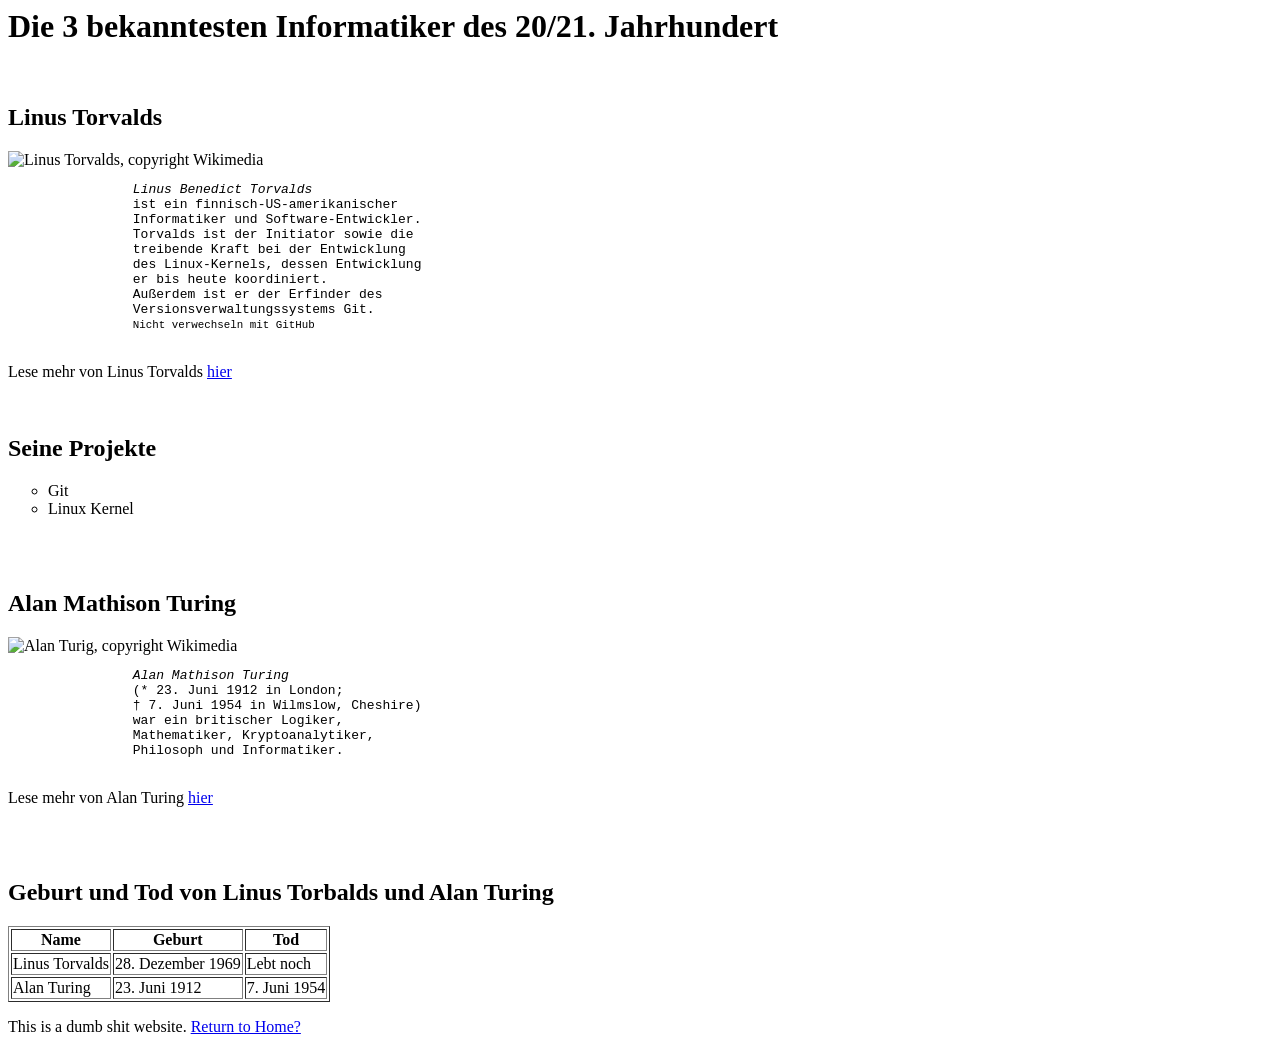
==== mostfamousgptshitters/list.html @ f23a787b "Rename list.html to mostfamousgptshitters/list.html" ====
<DOCTYPE html>
    <html>
        <head>
            <title>Die Bekanntesten Informatiker des 20/21 Jahrhundert</title>
            <link rel="stylesheet" href="styles.css">
        </head>
        <body>
            <h1>Die <strong>3 bekanntesten Informatiker</strong> des 20/21. Jahrhundert</h1>
            <br>
            <h2><a id="Linus">Linus Torvalds</a></h2>
            <img src="https://upload.wikimedia.org/wikipedia/commons/thumb/e/e8/Lc3_2018_%28263682303%29_%28cropped%29.jpeg/250px-Lc3_2018_%28263682303%29_%28cropped%29.jpeg" alt="Linus Torvalds, copyright Wikimedia"/>
            <pre>
                <i>Linus Benedict Torvalds</i>
                ist ein finnisch-US-amerikanischer
                Informatiker und Software-Entwickler.
                Torvalds ist der Initiator sowie die
                treibende Kraft bei der Entwicklung
                des Linux-Kernels, dessen Entwicklung
                er bis heute koordiniert.
                Außerdem ist er der Erfinder des
                Versionsverwaltungssystems Git.
                <small>Nicht verwechseln mit GitHub</small>
            </pre>
            <p>Lese mehr von Linus Torvalds
              <a href="https://de.wikipedia.org/wiki/Linus_Torvalds" target="_blank" class="button36">hier</a>
            </p>
            <br>
            <h2>Seine Projekte</h2><ul type="circle">
                <li>Git</li>
                <li>Linux Kernel</li>
            </ul>
            <br><br>
            <h2><a id="gayboii">Alan Mathison Turing</a></h2>
            <img src="https://upload.wikimedia.org/wikipedia/commons/thumb/7/79/Alan_Turing_az_1930-as_%C3%A9vekben.jpg/250px-Alan_Turing_az_1930-as_%C3%A9vekben.jpg" alt="Alan Turig, copyright Wikimedia"/>
            <pre>
                <i>Alan Mathison Turing</i>
                (* 23. Juni 1912 in London;
                † 7. Juni 1954 in Wilmslow, Cheshire)
                war ein britischer Logiker,
                Mathematiker, Kryptoanalytiker,
                Philosoph und Informatiker.
            </pre>
            <p>Lese mehr von Alan Turing
              <a href="https://de.wikipedia.org/wiki/Alan_Turing" target="_blank" class="button36">hier</a>
            </p>
            <br><br>
            <h2>Geburt und Tod von Linus Torbalds und Alan Turing</h2>
            <table border="1">
            <tr>
                <th>Name</th>
                <th>Geburt</th>
                <th>Tod</th>
            </tr>
            <tr>
                <td>Linus Torvalds</td>
                <td>28. Dezember 1969</td>
                <td> Lebt noch</td
            </tr>
            <tr>
                <td>Alan Turing</td>
                <td>23. Juni 1912</td>
                <td>7. Juni 1954</td>
            </tr>
            </table>
            <script type="module" src="https://unpkg.com/@splinetool/viewer@1.12.82/build/spline-viewer.js"></script>
            <spline-viewer url="https://prod.spline.design/aberEW2AXtAKSnmy/scene.splinecode"></spline-viewer>
        </body>
        <footer>
            <p>This is a dumb shit website.
              <a href="../index.html" target="_blank" class="button36">Return to Home?</a>
            </p>
        </footer>
    </html>
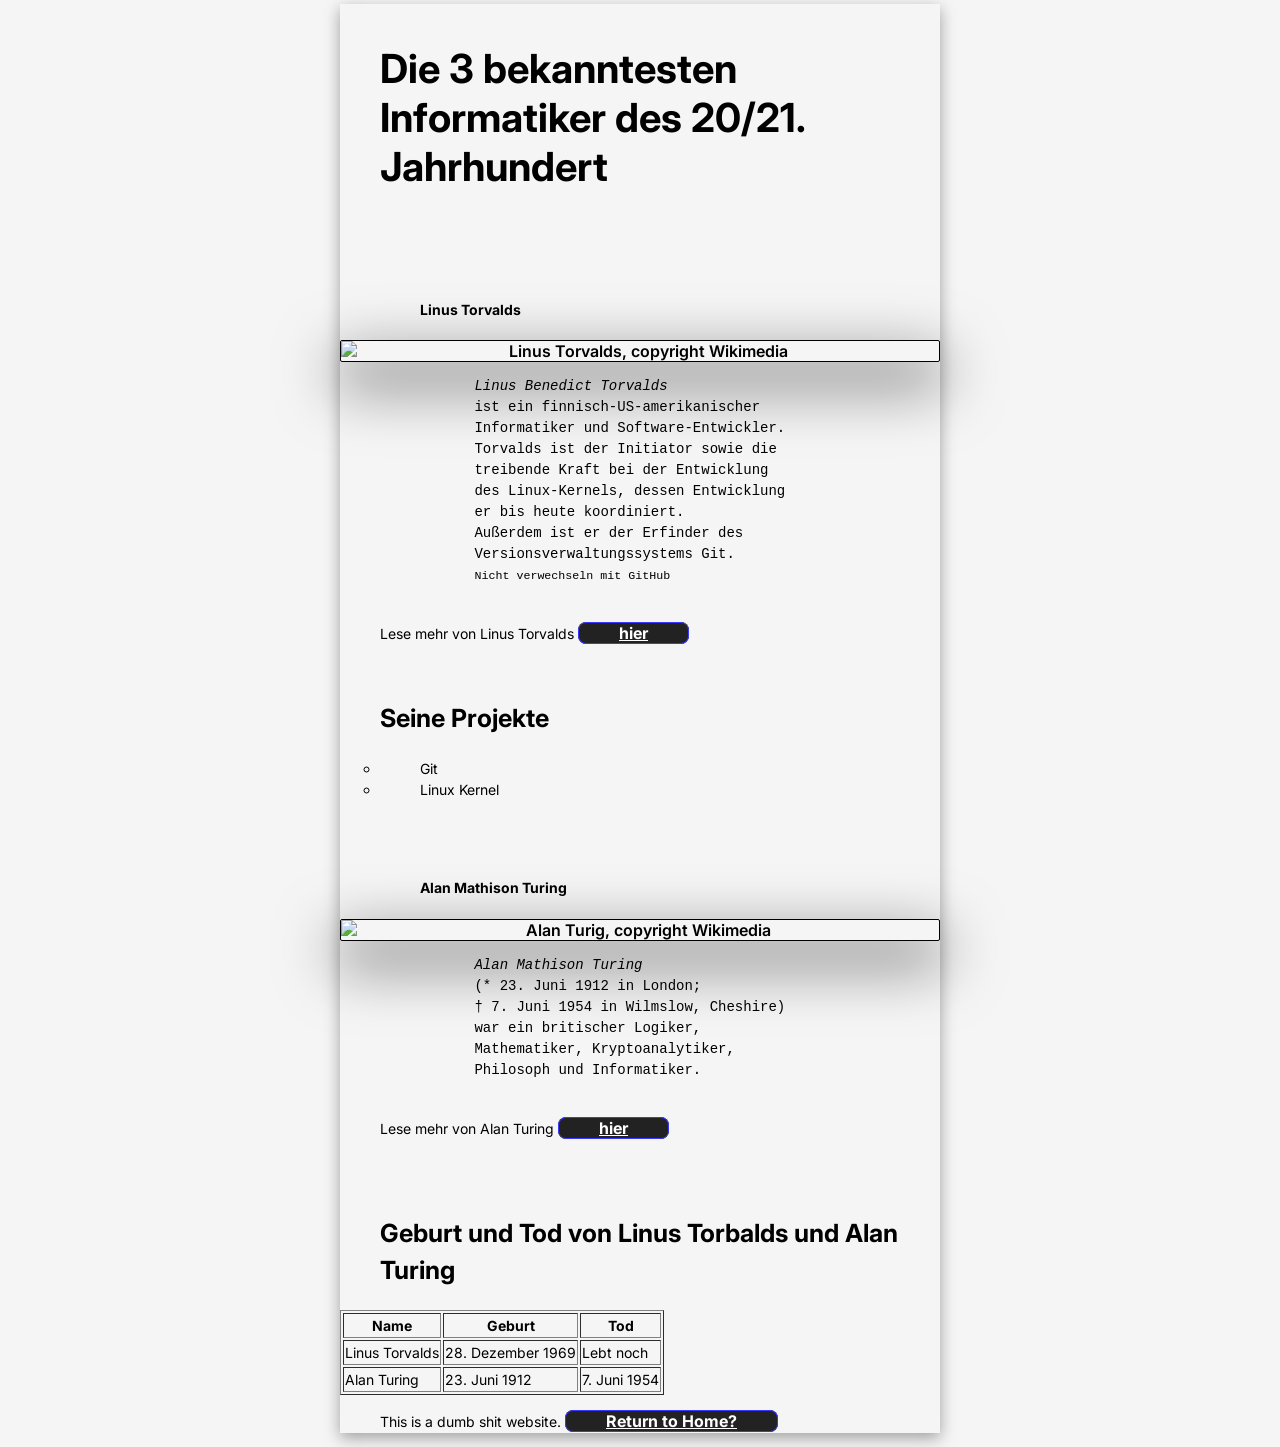
==== commit 3941b6cf: "Update list.html" ====
--- a/mostfamousgptshitters/list.html
+++ b/mostfamousgptshitters/list.html
@@ -62,7 +62,7 @@
                 <td>7. Juni 1954</td>
             </tr>
             </table>
-            <script type="module" src="https://unpkg.com/@splinetool/viewer@1.12.82/build/spline-viewer.js"></script>
+            <script type="module" src="spline-viewer.js"></script>
             <spline-viewer url="https://prod.spline.design/aberEW2AXtAKSnmy/scene.splinecode"></spline-viewer>
         </body>
         <footer>
--- a/mostfamousgptshitters/styles.css
+++ b/mostfamousgptshitters/styles.css
@@ -0,0 +1,129 @@
+/* Reset/Base Styles */
+@import url("https://fonts.googleapis.com/css2?family=Inter:wght@400&display=swap");
+html {
+    font-family: "Inter", sans-serif;
+}
+body {
+    width: 600px;
+    margin: 0 auto;
+    transition: 0.4s;
+    color: black;
+    background-color: #f5f5f5;
+    font-family: "Inter", sans-serif;
+    box-shadow: rgba(0, 0, 0, 0.35) 0px 5px 15px;
+}
+h1 {
+    font-size: 40px;
+    font-weight: bold;
+    margin-top: 4px;
+    padding: 40px 40px 40px 40px;
+}
+
+h2 {
+    font-size: 25px;
+    line-height: 1.5;
+    padding: 0px 40px 0px 40px;
+}
+li {
+    font-size: 14px;
+    line-height: 1.5;
+    padding: 0px 40px 0px 40px;
+}
+pre {
+    font-size: 14px;
+    line-height: 1.5;
+}
+p {
+    font-size: 14px;
+    line-height: 1.5;
+    padding: 0px 40px 0px 40px;
+}
+tr {
+    font-size: 14px;
+    line-height: 1.5;
+    padding: 0px 40px 0px 40px;
+}
+a {
+    font-size: 14px;
+    line-height: 1.5;
+    padding: 0px 40px 0px 40px;
+}
+img {
+    display: block;
+    margin-left: auto;
+    margin-right: auto;
+    padding: 40px 20px 40px 20px
+    align-self: end;
+    text-align: center;
+    color: #000;
+    cursor: pointer;
+    background-color: transparent;
+    border: 1px solid black;
+    border-radius: 2px;
+    font-size: 16px;
+    font-weight: 600;
+    box-shadow: rgba(0, 0, 0, 0.56) 0px 20px 60px 4px;
+    font-family: "Inter", sans-serif;
+}
+
+/* button */
+.button36 {
+    width: 160px;
+    height: 60px;
+    color: #fff;
+    cursor: pointer;
+    font-size: 16px;
+    font-weight: bold;
+    text-align: center;
+    position: relative;
+    background-color: rgba(34, 34, 34);
+    border: 1px solid #3838ff;
+    transition: color 0.2s linear, box-shadow 0.3s linear,
+      background-color 0.3s cubic-bezier(0.2, 0.8, 0.2, 1);
+    border-radius: 8px; /* Adjust this value for more/less rounding */
+    overflow: hidden;
+}
+.button36:focus,
+.button36:hover {
+    box-shadow: 0 0 110px #3838ff;
+    background-color: rgba(255, 255, 255, 0.4);
+    color: #111;
+    border-radius: 8px; /* Adjust this value for more/less rounding */
+    overflow: hidden;
+}
+.button36:focus:before,
+.button36:hover:before,
+.button36:focus:after,
+.button36:hover:after {
+    width: 100%;
+    left: 0%;
+    border-radius: 8px; /* Adjust this value for more/less rounding */
+    overflow: hidden;
+}
+.button36:before,
+.button36:after {
+    content: "";
+    position: absolute;
+    pointer-events: none;
+    left: 50%;
+    width: 0%;
+    height: 2px;
+    background-color: #3838ff;
+    transition: width, left, 250ms cubic-bezier(0.2, 0.8, 0.2, 1);
+    border-radius: 8px; /* Adjust this value for more/less rounding */
+    overflow: hidden;
+}
+.button36:before {
+    top: -2px;
+    border-radius: 8px; /* Adjust this value for more/less rounding */
+    overflow: hidden;
+}
+.button36:after {
+    bottom: -2px;
+    border-radius: 8px; /* Adjust this value for more/less rounding */
+    overflow: hidden;
+}
+spline-viewer {
+    width: 100%;
+    height: 100vh; /* Or 100vh for full screen */
+  }
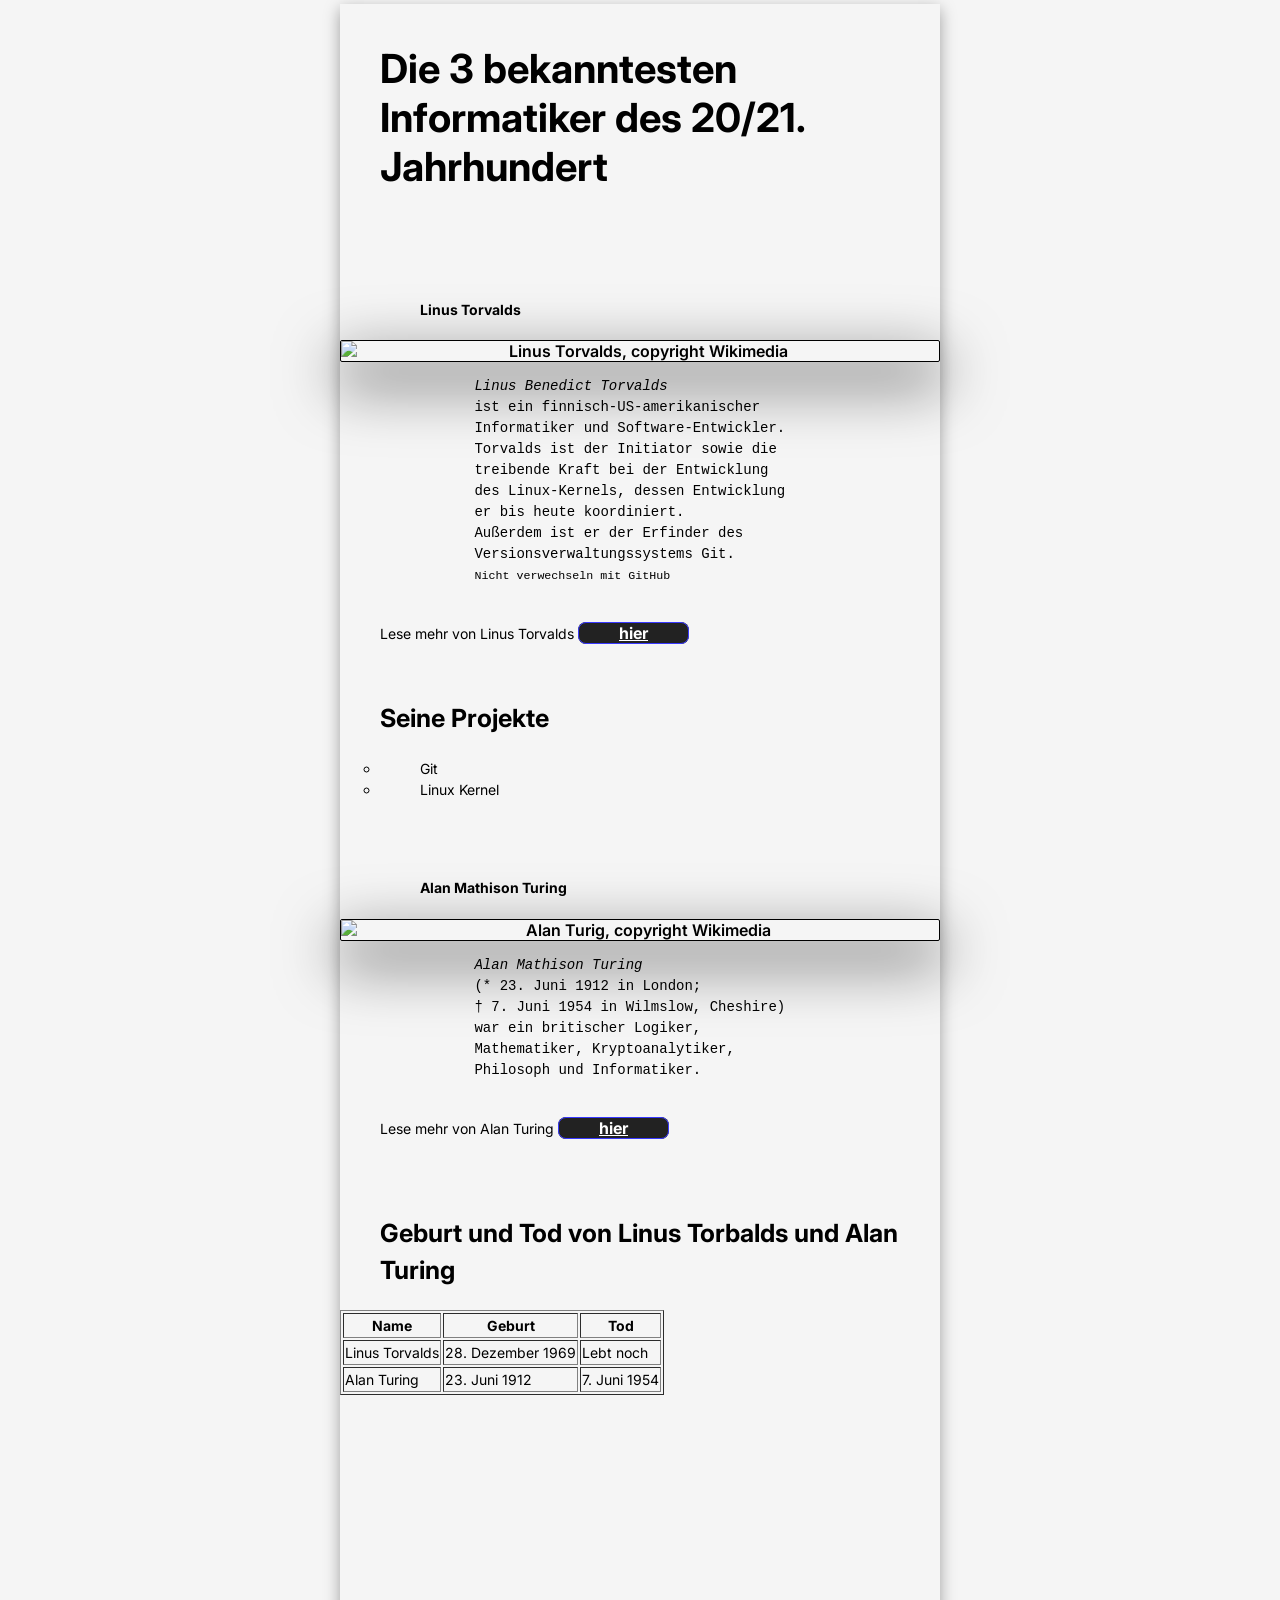
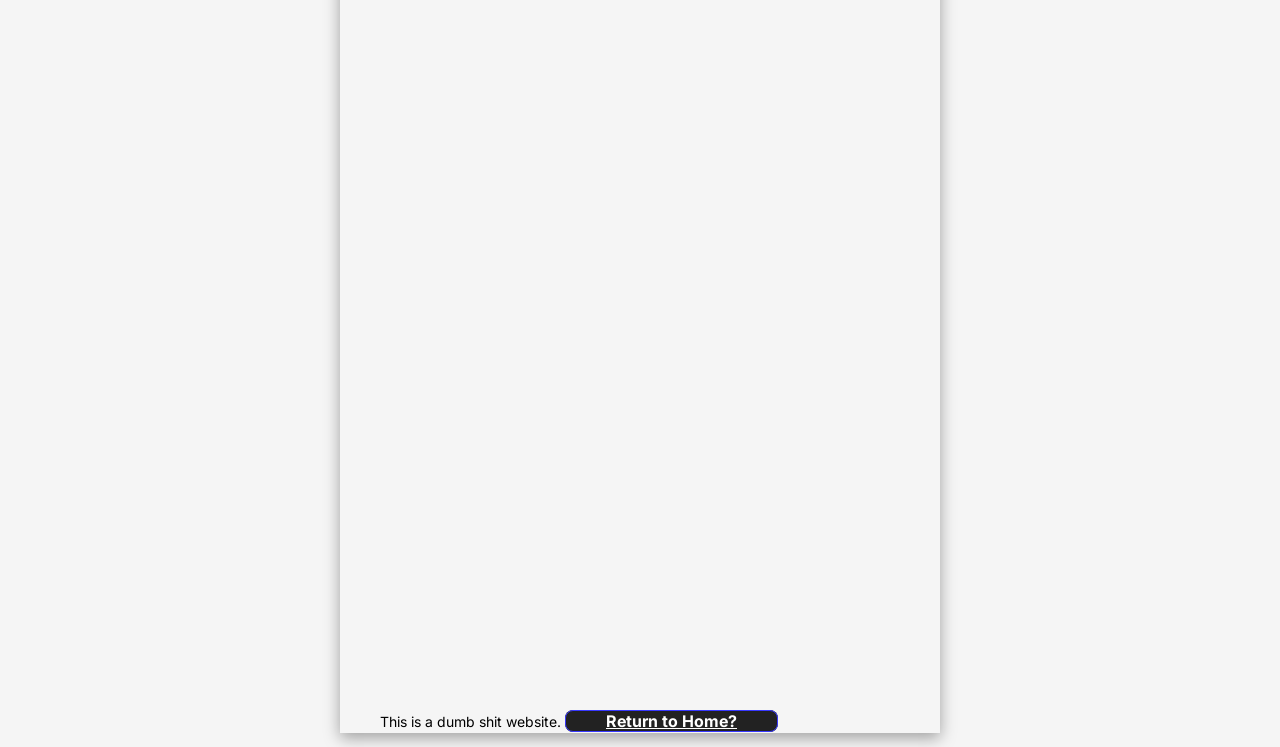
==== commit b2440f41: "Update list.html" ====
--- a/mostfamousgptshitters/list.html
+++ b/mostfamousgptshitters/list.html
@@ -62,8 +62,7 @@
                 <td>7. Juni 1954</td>
             </tr>
             </table>
-            <script type="module" src="spline-viewer.js"></script>
-            <spline-viewer url="https://prod.spline.design/aberEW2AXtAKSnmy/scene.splinecode"></spline-viewer>
+            <iframe src='https://my.spline.design/distortingtypography-0rnNHrVyQWQGHMvYFWlp4akJ/' frameborder='0' width='100%' height='100%'></iframe>
         </body>
         <footer>
             <p>This is a dumb shit website.
